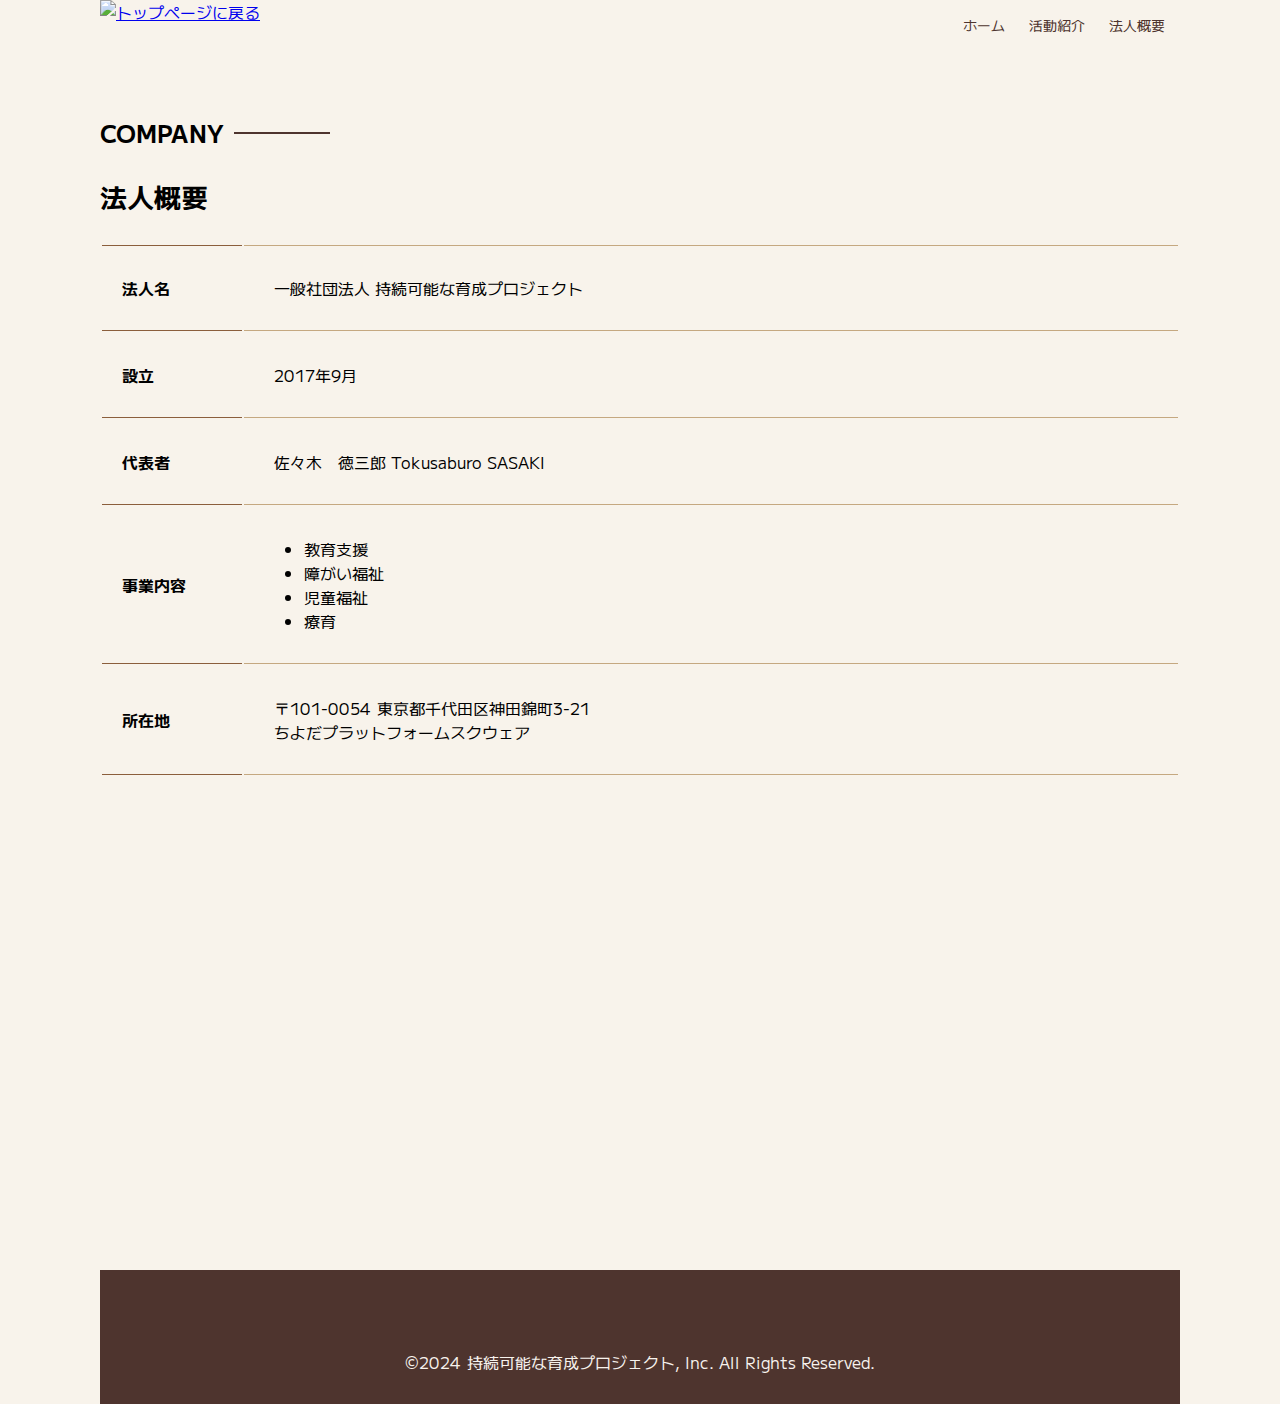
==== aboutus.html @ c6f6f112 "活動紹介更新" ====
<!DOCTYPE html>
<html>

<head>
    <title>持続可能な育成プロジェクト</title>
    <meta charset="utf-8">
    <meta name="description" content="持続可能な育成プロジェクトは。教育支援、障がい福祉、児童福祉。療育を行っている社団法人です。">
    <meta name="viewport" content="width=device-width, initial-scale=1.0">
    <link href="https://fonts.googleapis.com/css2?family=Noto+Sans+JP:wght@400;500&display=swap" rel="stylesheet">
    <link href="https://fonts.googleapis.com/css2?family=M+PLUS+1:wght@400;500;700&display=swap" rel="stylesheet">
    <link rel="stylesheet" href="updated_style.css">
    <link rel="stylesheet" href="https://cdnjs.cloudflare.com/ajax/libs/font-awesome/6.0.0/css/all.min.css">
</head>

<body>
    <!-- ヘッダー -->
    <header>
        <!-- ロゴ -->
        <!--<a href="index.html" id="logo" style="display:block;height:4em;;">持続可能な育成プロジェクト</a>-->
        <a href="index.html" id="logo"><img src="../image/logo2c.png" alt="トップページに戻る"></a>

        <!-- ナビゲーション -->
        <nav id="nav-pc">
            <a href="./">ホーム</a>
            <a href="activity.html">活動紹介</a>
            <a href="aboutus.html">法人概要</a>
        </nav>

        <!-- スマホ用メニューボタン -->
        <!--<img id="menu-sp" src="images/button-menu.png" alt="ナビゲーションを開く"
            onclick="document.getElementById('nav-sp').style.display = 'block'">-->
        <div id="menu-sp" title="ナビゲーションを開く" onclick="document.getElementById('nav-sp').style.display = 'block'">
            <i class="fas fa-bars"></i> <!-- メニューアイコン -->
        </div>

        <!-- スマホ用ナビゲーション -->
        <nav id="nav-sp">
            <img id="close" src="images/button-close.png" alt="ナビゲーションを閉じる"
                onclick="document.getElementById('nav-sp').style.display = 'none'">
            <a id="logo-sp" href="index.html" onclick="document.getElementById('nav-sp').style.display = 'none'"><img
                    src="images/logo-sp.png" alt="トップページに戻る"></a>
            <a class="menu" href="activity.html"
                onclick="document.getElementById('nav-sp').style.display = 'none'">活動紹介</a>
            <a class="menu" href="index.html#aboutus"
                onclick="document.getElementById('nav-sp').style.display = 'none'">法人概要</a>
        </nav>
    </header>
    <main>
        <article>
            <!-- メインビジュアル -->
             <!--
            <section id="main-visual">
                <div id="main-message">
                    <h1>「共働」と「協働」を通し共創を目指す</h1>
                    <p>共に仲間になる想いや関係性、環境「場」があるからこそ協働への行動につながる。</p>
                </div>
                <img src="images/index/index-main2.png" alt="PCの周りに集まる多国籍の仲間たち">
            </section>
            -->
            <!-- COMPANY -->
            <section id="company">
                <h2 class="index-h2">COMPANY</h2>
                <h3>法人概要</h3>
                <table id="company-table">
                    <tr>
                        <th class="tableheader-first">法人名</th>
                        <td class="cell-first">一般社団法人 持続可能な育成プロジェクト</td>
                    </tr>
                    <tr>
                        <th class="tableheader">設立</th>
                        <td class="cell">2017年9月</td>
                    </tr>
                    <tr>
                        <th class="tableheader">代表者</th>
                        <td class="cell">佐々木　徳三郎 Tokusaburo SASAKI</td>
                    </tr>
                    <tr>
                        <th class="tableheader">事業内容</th>
                        <td class="cell">
                            <ul>
                                <li>教育支援</li>
                                <li>障がい福祉</li>
                                <li>児童福祉</li>
                                <li>療育</li>
                            </ul>
                        </td>
                    </tr>                                                            
                    <tr>
                        <th class="tableheader">所在地</th>
                        <td class="cell">〒101-0054 東京都千代田区神田錦町3-21<br>ちよだプラットフォームスクウェア</td>
                    </tr>


                </table>
                <iframe
                    src="https://www.google.com/maps/embed?pb=!1m18!1m12!1m3!1d3240.4152920281535!2d139.75931527600383!3d35.69139672941512!2m3!1f0!2f0!3f0!3m2!1i1024!2i768!4f13.1!3m3!1m2!1s0x60188c0f9c9aaaab%3A0xe1466277d5a9ef04!2z44Gh44KI44Gg44OX44Op44OD44OI44OV44Kp44O844Og44K544Kv44Km44Kn44Ki!5e0!3m2!1sja!2sjp!4v1725043620813!5m2!1sja!2sjp" width="600" height="450" style="border:0;" allowfullscreen="" loading="lazy" referrerpolicy="no-referrer-when-downgrade"
                    style="border:0;" allowfullscreen="" loading="lazy">
                </iframe>
            </section>
        </article>
        <footer>
            <div id="sns-footer">
                <span id="copyright">&copy;2024 持続可能な育成プロジェクト, Inc. All Rights Reserved. </span>
            </div>
        </footer>
    </main>
</body>

</html>
---- updated_style.css ----
/* PC、スマホ共通スタイル */
body {
    font-family: 'M PLUS 1','Noto Sans JP',"Source Sans Pro", "Hiragino Kaku Gothic ProN", Meiryo, Arial,
        sans-serif;    
}

ul, ol {
    margin-left: 0px;
    padding-left: 0px;
}

p {
    font-size: 15px;
}

.arrow-right {
    color: #8B5E3C;
}

#submit {
    margin-top: 50px;
}

#claim {
    margin: 80px 0 10px 0;
}

#claim-message span {
    display: block;
    line-height: 5rem;
    font-size: 2em;
    text-align: center;
}

.more-link {
    position: relative;
    display: inline-block;
    padding-left: 20px; /* アイコンのためのスペースを確保 */
    text-decoration: none;
    color: #000; /* リンクの色 */
}

.more-link::before {
    content: "\f105"; /* Font Awesomeのアイコンコード（例：右矢印） */
    font-family: "Font Awesome 6 Free"; /* Font Awesomeのフォントファミリー */
    font-weight: 900; /* Font Awesomeアイコンのスタイルを指定 */
    position: absolute;
    left: 0;
    top: 50%;
    transform: translateY(-50%); /* 縦方向の中央揃え */
    font-size: 16px; /* アイコンのサイズ */
    color: #000; /* アイコンの色 */
}


/*================
 PC用のスタイル
=================*/
@media screen and (min-width: 768px) {
    /* 横幅設定 */
    body {
        max-width: 1080px;
        min-width: 900px;
        margin: 0 auto 0 auto;
        background-color: #f8f3eb;
    }

    /* ヘッダー */
    header {
        display: flex;
        justify-content: space-between;
    }

    /* ナビゲーションのレイアウト */
    #nav-pc {
        font-size: 14px;
        padding-top: 15px;
        padding-right: 15px;
    }

    /* ナビゲーションのリンクの装飾設定 */
    #nav-pc > a {
        text-decoration: none;
        margin-left: 20px;
    }
    #nav-pc > a:link {
        color: #4E342E;
    }
    #nav-pc > a:visited {
        color: #4E342E;
    }
    #nav-pc > a:hover {
        color: #4E342E;
        text-decoration: underline;
    }
    #nav-pc > a:active {
        color: #4E342E;
    }

    /* スマホ用ナビを非表示 */
    #nav-sp,
    #menu-sp {
        display: none;
    }

    /* メインビジュアル*/
    #main-visual {
        position: relative;
        height: 700px;
    }
    #main-message {
        position: absolute;
        /*background-color: #8B5E3C;*/
        background-color:#EFEFEF;
        /*color: #F7F2ED;*/
        color: #000;
        /*border-radius: 10px;*/
        /*height: 80%;*/
        height: 8rem;
        width: 100%;
        z-index: 11;
        top: 50%;
        left: 50%;
        transform: translate(-50%,-50%);
        opacity: 0.8;
        text-align:center;
        display: flex;
        flex-direction: column;
        justify-content: center;
        align-items: center;
        text-align: center;        
    }
    #main-message > h1 {
        font-size: 45px;
        font-weight: bold;
        margin: 0;
    }

    #main-message > p {
        font-size: 28px;
        margin: 10px 0 0 0;
        padding: 0 20px;
    }

    #main-message span {
        display: block;
        /*line-height: 5rem;*/
        /*font-size: 2em;*/
        font-size: 4em;
        text-align: center;        
        /*font-weight: bold;*/
    }

    #main-visual > img {
        width: 100%;
        height:700px;
        position: absolute;
        top: 0;
        z-index: 10;
        opacity: 0.8;
    }

    /*見出し*/
    h2 {
        margin: 40px 0 0 0;
    }

    h2::after {
        content: url("images/line.png");
        margin-left: 10px;
    }

    h3 {
        font-size: 27px;
    }

    /* 活動紹介 */
    #activity {
        background-color: #EFE5DC;
        margin: 80px 0 80px 0;
        padding: 10px 40px 10px 40px;
    }

    /* 外枠 */
    #activity > div {
        margin-top: 40px;
        display: flex;
    }

    /* 左のカラム */
    #activity-left {
        width: 50%;
        margin-right: 20px;
    }

    /* 右のカラム */
    #activity-right {
        width: 50%;
        margin-left: 20px;
        margin-top: 80px;
    }

    /* 写真＋説明の枠 */
    #activity-left > div {
        position: relative;
        height: 480px;
        margin-right: 20px;
    }
    #activity-right > div {
        position: relative;
        height: 480px;
        margin-left: 20px;
    }

    #activity-top-img {
        justify-content: center; /* 横方向の中央寄せ */
        align-items: center; /* 縦方向の中央寄せ（オプション） */
    }

    #activity-top-img > div > img {
        width: 200px;
    }

    /* 写真*/
    .activity-photo {
        width: 100%;
    }

    /* 説明文の枠 */
    .activity-explain {
        background-color: #F7F2ED;
        position: absolute;
        left: 0;
        top: 280px;
        margin: 0 40px 0 40px;
        padding: 20px;
        box-shadow: 5px 5px 10px rgba(0, 0, 0, 0.05);
    }

    /* 説明文の英語 */
    .activity-explain > span {
        color: #8B5E3C;
        font-weight: bold;
        font-size: 16px;
        margin: 0px;
    }

    /* 説明文の見出し */
    .activity-explain > h3 {
        font-size: 20px;
        margin: 5px 0 5px 0;
    }

    /* 説明文 */
    .activity-explain > p {
        font-size: 14px;
        margin: 0;
    }

    /* もっと見るボタン */
    #activity-more {
        /*margin: 0 auto -42px auto;*/
        justify-content: flex-end; /* コンテナ内の要素を右寄せ */
    }

    /* ABOUT US */
    #aboutus {
        margin: 80px auto 80px auto;
    }

    /* ３つの組織文化と写真を入れる枠 */
    #aboutus > div {
        display: flex;
    }

    /* 写真 */
    .culture-img {
        width: 100%;
        align-self: flex-start;
    }

    .culture-img2 {
        margin-top: 50px;
        width: 100%;
    }

    /* 3つの組織文化の表 */
    .culture-table {
        margin-right: 50px;
    }

    /* 番号 */
    .culture-num {
        font-size: 80px;
        color: #8B5E3C;
        margin: 0 20px 0 0;
    }

    /* 組織文化英語 */
    .culture-en {
        color: #8B5E3C;
        font-weight: bold;
        font-size: 24px;
        display: block;
    }

    /* 組織文化日本語 */
    .culture-jp {
        font-size: 28px;
        font-weight: bold;
    }

    /* 説明文 */
    .culture-description {
        margin: 0;
    }

    /* ビジョン */
    #vision {
        margin: 80px auto 80px auto;
    }

    /* セクション内の外枠*/
    #vision > div {
        width: 100%;
        display: flex;
        justify-content: space-between;
        flex-wrap: wrap;
    }

    /*7つの行動指針の枠*/
    .vision-box {
        width: 300px;
        height: 300px;
        margin-bottom: 30px;
        position: relative;
    }

    .vision-box > img {
        width: 100%;
        height: auto;
        position: absolute;
        top: 0;
        left: 0;
        z-index: 30;
    }

    .vision-box > span {
        position: absolute;
        top: 0;
        left: 0;
        z-index: 31;
        margin-right: 20px;
    }

    .vision-box > span > h4 {
        color: #8B5E3C;
        font-size: 19px;
        margin: 80px 0 0 0;
    }

    .vision-box > span > h4::first-letter {
        font-size: 40px;
    }

    .vision-box > span > h5 {
        font-size: 20px;
        margin: 0 0 0 0;
    }

    .vision-box > span > p {
        margin: 10px 0 0 0;
    }

    /*会社概要*/
    #company {
        margin: 80px auto 80px auto;
    }

    #company-table {
        width: 100%;
    }

    .tableheader {
        text-align: left;
        padding: 20px;
        border-bottom-color: #8B5E3C;
        border-bottom-width: 1px;
        border-bottom-style: solid;
        width: 100px;
    }

    .tableheader-first {
        text-align: left;
        padding: 20px;
        border-bottom-color: #8B5E3C;
        border-bottom-width: 1px;
        border-bottom-style: solid;
        border-top-color: #8B5E3C;
        border-top-width: 1px;
        border-top-style: solid;
        width: 100px;
    }

    .cell {
        padding: 30px;
        border-bottom-color: #C5A880;
        border-bottom-width: 1px;
        border-bottom-style: solid;
    }
    .cell-first {
        padding: 30px;
        border-bottom-color: #C5A880;
        border-bottom-width: 1px;
        border-bottom-style: solid;
        border-top-color: #C5A880;
        border-top-width: 1px;
        border-top-style: solid;
    }
    
    #company-table .cell ul {
        padding-left: 30px;
        margin-top: 0;
        margin-bottom: 0;
    }
    
    #company > iframe {
        width: 100%;
        height: 368px;
        margin-top: 40px;
    }

    /* お問い合わせ */
    #contact {
        margin: 80px auto 80px auto;
    }

    /* 外枠 */
    #contact > form > div {
        display: flex;
        flex-direction: row;
        flex-wrap: wrap;
        padding-bottom: 30px;
    }

    /* 左列　見出し */
    .contact-heading {
        width: 240px;
        align-self: center;
    }
    /* 見出しのラベル */
    .contact-label {
        font-weight: bold;
    }
    /* 必須 */
    .contact-span {
        color: #ce2222;
        margin: 0 0 0 20px;
        font-weight: bold;
    }
    /* テキストボックス */
    .contact-textbox {
        border-top: 0px;
        border-left: 0px;
        border-right: 0px;
        border-bottom-width: 1px;
        border-bottom-color: #707070;
        border-style: solid;
        background-color: #EFE5DC;
        height: 56px;
        width: 400px;
    }

    /* お問い合わせ内容のテキストエリア */
    .contact-textarea {
        border-top: 0px;
        border-left: 0px;
        border-right: 0px;
        border-bottom-width: 1px;
        border-bottom-color: #707070;
        background-color: #EFE5DC;
        width: 400px;
        height: 200px;
    }

    /* 個人情報の取り扱い */
    details {
        width: 700px;
    }
    details > div {
        background-color: #EFE5DC;
        padding: 20px;
    }

    details > div > span {
        font-weight: bold;
    }

    /* フッター */
    footer {
        background-color: #4E342E;
        text-align: center;
        padding: 80px 80px 30px 80px;
    }

    #footer-logo {
        margin-bottom: 30px;
    }

    #footer-link {
        margin-bottom: 50px;
    }
    #footer-link > a {
        text-decoration: none;
        margin: 10px;
    }
    #footer-link > a:link {
        color: #F7F2ED;
    }
    #footer-link > a:visited {
        color: #F7F2ED;
    }
    #footer-link > a:hover {
        color: #F7F2ED;
        text-decoration: underline;
    }
    #footer-link > a:active {
        color: #F7F2ED;
    }

    #sns-footer {
        text-align: center;
        width: 100%;
    }
    #sns-footer > a {
        /*margin-right: 30px;*/
    }

    #copyright {
        color: #F7F2ED;
        /*float: right;*/
    }

    .fivegoals-image-right {
        float: right;
        margin: 20px;
    }

    .fivegoals-image-left {
        float: left;
        margin: 20px;
    }

    .fivegoals-number {
        color: #8B5E3C;
        font-size: 48px;
        font-weight: bold;
        margin: 0;
    }

    .fivegoals-h3 {
        font-size: 28px;
        margin: 0;
    }
    .fivegoals-p {
        margin: 0;
    }

    /* プロダクトページ */
    #activity-main {
        height: 246px;
        width: 100%;
        background-image: url("../image/26089.jpg");
        background-repeat: no-repeat;
        background-size: 130%;
        background-position: left 60%;
    }

    #activity-title {
        /*background-color: #8B5E3C;*/
        /*width: 368px;*/
        color: #F7F2ED;
        /*height: 296px;*/
        /*border-radius: 0 248px 248px 0;*/
        position: relative;
    }
    #activity-title > h1 {
        position: absolute;
        top: 0;
        left: 100px;
        font-size: 55px;
    }

    #activity-title > span {
        position: absolute;
        top: 200px;
        left: 100px;
        font-size: 26px;
    }

    #activity-title > div {
        position: absolute;
        top: 350px;
        left: 100px;
        font-size: 16px;
    }

    /* セクション1 */
    .activity-section1 {
        display: flex;
        align-items: flex-start;
        justify-content: space-between;
        margin: 50px 20px;
    }

    .activity-section1 > div.activity-exp {
        flex: 1;
        margin-left: 20px; /* 画像との間にスペースを確保 */
    }

    .activity-section1 > div > img {
        width: 450px;
        max-width: 100%; /* 画面サイズに応じて画像が収まるように */
        height: auto; /* 画像のアスペクト比を維持 */
        flex-shrink: 0;
    }    
/*    
    .activity-section1 {
        position: relative;
        margin: 50px 20px;
        height: 340px;
    }

    .activity-section1 > img {
        position: absolute;
        top: 0;
        left: 0;
        width: 450px;
        margin: 0 40px 30px 0;
        border-radius: 0 432px 0 0;
    }

    .activity-section1 > div {
        position: absolute;
        top: 0;
        left: 480px;
    }
*/
    /*セクション２*/
/*
    .activity-section2 {
        position: relative;
        margin: 50px 20px;
        height: 340px;
    }
*/
/*
    .activity-section2 > img {
        position: absolute;
        top: 0;
        right: 0;
        width: 450px;
        margin: 0 0 30px 40px;
        border-radius: 432px 0 0 0;
    }
*/
/*
    .activity-section2 > div {
        width: 500px;
        position: absolute;
        top: 0;
        left: 0;
    }
*/
    .activity-section2 {
        display: flex;
        align-items: flex-start;
        justify-content: space-between;
        margin: 50px 20px;
    }

    .activity-section2 > div.activity-exp {
        flex: 1;
        margin-right: 20px; /* 画像との間にスペースを確保 */
    }

    .activity-section2 > div > img {
        width: 450px;
        max-width: 100%; /* 画面サイズに応じて画像が収まるように */
        height: auto; /* 画像のアスペクト比を維持 */
        flex-shrink: 0;
    }
    .activity-h2 {
        color: #8B5E3C;
        font-size: 24px;
        margin: 0;
    }

    .activity-h3 {
        font-size: 28px;
        margin: 0;
    }
    
    .activity-section3 {
        height: 250px;
    }

    .activity-exp {
        align-self: center; 
    }
    .activity-exp > p{
        font-size:18px;
    }

    .polaroid {
        width: 400px; /* ポラロイドの幅 */
        padding: 10px;
        background: white;
        box-shadow: 5px 5px 15px rgba(0,0,0,0.3);
        margin: 20px;
        display: inline-block;
        text-align: center;
        font-family: 'Arial', sans-serif;
    }
    
    .polaroid img {
        width: 100%;
        height: auto;
        display: block;
    }    

    .polaroid-left {
        transform: rotate(-5deg); /* 画像を少し傾ける */
    }

    .polaroid-right {
        transform: rotate(5deg); /* 画像を少し傾ける */
    }    
}

/*====================
 スマートフォン用のスタイル
=====================*/
@media screen and (max-width: 767px) {
    body {
        min-width: 375px;
        margin: 0;
    }

    /* PC用ナビゲーション非表示 */
    #nav-pc {
        display: none;
    }

    /* ハンバーガーメニュー */
    #menu-sp {
        float: right;
        padding: 0 10px 0 0;
        font-size: 24px;
    }

    /* スマホ用ナビゲーションの表示切替*/
    /* 初期状態、レイアウトと非表示設定 */
    #nav-sp {
        background-color: #8B5E3C;
        position: absolute;
        left: 0;
        top: 0;
        height: 100%;
        width: 100%;
        display: none;
        z-index: 100;
    }

    /* ×ボタン */
    #close {
        position: absolute;
        top: 20px;
        right: 20px;
    }
    /* ヘッダー */
    header {
        height: 48px;
    }
    /* ナビゲーションメニュー用ロゴ */
    #logo-sp {
        margin: 80px 0 30px 20px;
    }

    /* ナビゲーションのリンクの装飾設定 */
    #nav-sp > a {
        display: block;
    }

    #nav-sp > a:link {
        color: #F7F2ED;
    }
    #nav-sp > a:visited {
        color: #F7F2ED;
    }
    #nav-sp > a:hover {
        color: #F7F2ED;
        text-decoration: underline;
    }
    #nav-sp > a:active {
        color: #F7F2ED;
    }

    #nav-sp > .menu {
        text-decoration: none;
        display: block;
        margin: 0 20px 0 20px;
        height: 44px;
        font-size: 16px;
        background-image: url("images/arrow.png");
        background-repeat: no-repeat;
        background-position: right top;
    }

    #sns {
        position: absolute;
        bottom: 20px;
        left: 20px;
    }
    #sns > a {
        margin-right: 30px;
    }

    /* メインビジュアル */
    #main-visual {
        position: relative;
        height: 200px;
        width: 100%;
        overflow: hidden;
    }
    #main-visual > div {

        position: absolute;
        top: 20%;
        left: 0;
        
        background-color: #8B5E3C;
        color: white;
        /*border-radius: 0 0 476px 0;*/
        text-align: center;
        height: 120px;
        width: 100%;
        opacity: 0.9;
        z-index: 11;     
    }
    #main-visual > div > h1 {
        font-size: 18px;
        /*margin: 90px 0 0 0;*/
    }

    #main-visual > div > p {
        margin: 0;
    }

    #main-visual > img {
        width: 100%;
        height: 200px
        /*border-radius: 476px 0 0 0;*/
/*
        z-index: 10;
        position: absolute;
        top: 0;
        left: 0;
*/
    }

    /*見出し*/
    h2::after {
        content: url("images/line.png");
        margin-left: 10px;
    }

    h3 {
        font-size: 24px;
        margin: 10px 0 0 0;
    }

    /* ミッション */
    #mission {
        margin: 20px;
    }

    #mission-photo {
        width: 100%;
    }

    #s2dgs {
        width: 100%;
    }

    /* プロダクト */
    #activity {
        background-color: #EFE5DC;
        padding-top: 10px;
    }

    #activity h2 {
        margin-left: 20px;
    }
    /* 外枠 */
    /* 左右のカラム　スマホでは縦並び */
    #activity-left,
    #activity-right {
        margin-right: 20px;
        margin-left: 20px;
    }

    /* 写真＋説明の枠 */
    #activity-left > div,
    #activity-right > div {
        position: relative;
        height: 540px;
    }

    /* 説明文の枠 */
    .activity-explain {
        background-color: #F7F2ED;
        position: absolute;
        left: 0;
        bottom: 50px;
        padding: 20px;
        box-shadow: 5px 5px 10px rgba(0, 0, 0, 0.05);
    }

    .activity-explain > span {
        color: #8B5E3C;
        font-weight: bold;
        font-size: 16px;
        margin: 0px;
    }

    .activity-explain > h3 {
        margin: 10px 0 10px 0;
    }

    /* 写真*/
    .activity-photo {
        width: 100%;
    }

    #activity-more > img {
        margin: 0 0 -42px 20px;
    }

    /* ABOUT US */
    #aboutus {
        margin: 80px 20px 80px 20px;
    }

    #aboutus > div {
        display: flex;
        flex-direction: column;
    }

    .culture-table {
        width: 100%;
        padding-right: 20px;
        order: 2;
    }

    .culture-img {
        width: 100%;
        order: 1;
    }

    .culture-img2 {
        width: 100%;
    }
    .culture-num {
        font-size: 80px;
        color: #8B5E3C;
    }

    .culture-en {
        color: #8B5E3C;
        font-weight: bold;
        font-size: 24px;
        display: block;
    }

    .culture-jp {
        display: block;
    }

    .culture-description {
        margin: 0;
    }

    /* ビジョン */
    #vision {
        margin: 80px 20px 80px 20px;
    }

    .vision-box {
        width: 300px;
        height: 300px;
        margin-bottom: 30px;
        position: relative;
    }

    .vision-box > img {
        width: 100%;
        height: auto;
        position: absolute;
        top: 0;
        left: 0;
        z-index: 30;
    }

    .vision-box > span {
        position: absolute;
        top: 0;
        left: 0;
        z-index: 31;
        margin-right: 20px;
    }

    .vision-box > span > h4 {
        color: #8B5E3C;
        font-size: 19px;
        margin: 60px 0 0 0;
    }

    .vision-box > span > h5 {
        font-size: 20px;
        margin: 0 0 0 0;
    }
    .vision-box > span > p {
        margin: 10px 0 0 0;
    }

    /*会社概要*/
    #company {
        margin: 0 20px 0 20px;
    }

    #company > h3 {
        margin-bottom: 20px;
    }

    #company-table {
        width: 100%;
    }

    .tableheader-first {
        text-align: left;
        padding: 20px;
        border-bottom-color: #8B5E3C;
        border-bottom-width: 1px;
        border-bottom-style: solid;
        border-top-color: #8B5E3C;
        border-top-width: 1px;
        border-top-style: solid;
        width: 50px;
    }
    .tableheader {
        text-align: left;
        padding: 20px;
        border-bottom-color: #8B5E3C;
        border-bottom-width: 1px;
        border-bottom-style: solid;
        width: 50px;
    }

    .cell-first {
        padding: 20px;
        border-bottom-color: #C5A880;
        border-bottom-width: 1px;
        border-bottom-style: solid;
        border-top-color: #C5A880;
        border-top-width: 1px;
        border-top-style: solid;
    }
    .cell {
        padding: 20px;
        border-bottom-color: #C5A880;
        border-bottom-width: 1px;
        border-bottom-style: solid;
    }

    #company > iframe {
        width: 100%;
        height: 240px;
        margin: 40px 0 0 0;
    }

    /* お問い合わせ */
    #contact {
        margin: 80px 20px 80px 20px;
    }

    #contact > h3 {
        margin-bottom: 20px;
    }

    #contact > form > div {
        margin-bottom: 20px;
    }

    .contact-heading {
        margin-bottom: 20px;
    }

    /* ラベル */
    .contact-label {
        font-weight: bold;
    }

    /* 必須 */
    .contact-span {
        color: #ce2222;
        margin: 0 0 0 20px;
        font-weight: bold;
    }

    .contact-textbox {
        height: 56px;
        border-top: 0px;
        border-left: 0px;
        border-right: 0px;
        background-color: #EFE5DC;
        border-bottom-width: 1px;
        border-bottom-color: #707070;
        border-style: solid;
        min-width: 300px;
        width: 100%;
    }

    .contact-textarea {
        height: 150px;
        border-top: 0px;
        border-left: 0px;
        border-right: 0px;
        background-color: #EFE5DC;
        width: 100%;
    }

    .radiobutton {
        margin-bottom: 20px;
    }

    /* .radiobutton + label::after {
        content: "\A";
        white-space: pre;
    } */

    /* フッター */
    footer {
        background-color: #4E342E;
        padding: 30px 20px 50px 20px;
    }

    #footer-logo {
        margin-bottom: 30px;
    }

    #footer-link {
        margin-bottom: 50px;
    }
    #footer-link > a {
        text-decoration: none;
        margin: 0 20px 30px 0;
        display: block;

        background-image: url("images/arrow.png");
        background-repeat: no-repeat;
        background-position: right top;
    }
    #footer-link > a:link {
        color: #F7F2ED;
    }
    #footer-link > a:visited {
        color: #F7F2ED;
    }
    #footer-link > a:hover {
        color: #F7F2ED;
        text-decoration: underline;
    }
    #footer-link > a:active {
        color: #F7F2ED;
    }

    #sns-footer > a {
        margin-right: 30px;
    }
    #copyright {
        font-size: 12px;
        display: block;
        margin-top: 30px;
        color: #F7F2ED;
    }

    #s2dgs-image {
        width: 100%;
    }
    .fivegoals-image-right {
        margin: 20px auto 20px auto;
        display: block;
    }

    .fivegoals-image-left {
        margin: 20px auto 20px auto;
        display: block;
    }

    .fivegoals-number {
        color: #8B5E3C;
        font-size: 48px;
        margin: 0;
    }

    .fivegoals-h3 {
        font-size: 28px;
        margin: 0;
    }
    .fivegoals-p {
        margin: 0;
    }

    /* プロダクトページ */
    #activity-main {
        height: 206px;
        width: 100%;
        background-image: url("../image/26089.jpg");
        background-repeat: no-repeat;
        background-position-y: center;
        background-size: cover;
    }

    #activity-title {
        /*background-color: #8B5E3C;*/
        width: 100%;
        color: #F7F2ED;
        height: 206px;
        /*border-radius: 0 248px 248px 0;*/
        position: relative;
    }
    #activity-title > h1 {
        position: absolute;
        top: 0;
        left: 20px;
        font-size: 40px;
    }

    #activity-title > span {
        position: absolute;
        top: 110px;
        left: 20px;
        font-size: 18px;
    }

    #activity-title > div {
        position: absolute;
        top: 180px;
        left: 20px;
        font-size: 13px;
    }

    .activity-section1 {
        margin: 20px;
    }

    .activity-section1 > div > img {
        width: 100%;
        /*border-radius: 0 300px 0 0;*/
    }

    .activity-section1 > div.activity-exp {
    }

    .activity-section2 {
        margin: 20px;

        display: flex;
        flex-direction: column;
    }

    .activity-section2 > div > img {
        order: 1;
        width: 100%;
        /*border-radius: 300px 0 0 0;*/
    }

    .activity-section2 > div.activity-exp {
        order: 2;
    }

    .activity-h2 {
        color: #8B5E3C;
        font-size: 24px;
        /* width: 250px; */
        margin: 0;
    }

    .activity-h3 {
        font-size: 28px;
        margin: 0;
    }

    #sns-footer {
        text-align: center;
        width: 100%;
    }

}
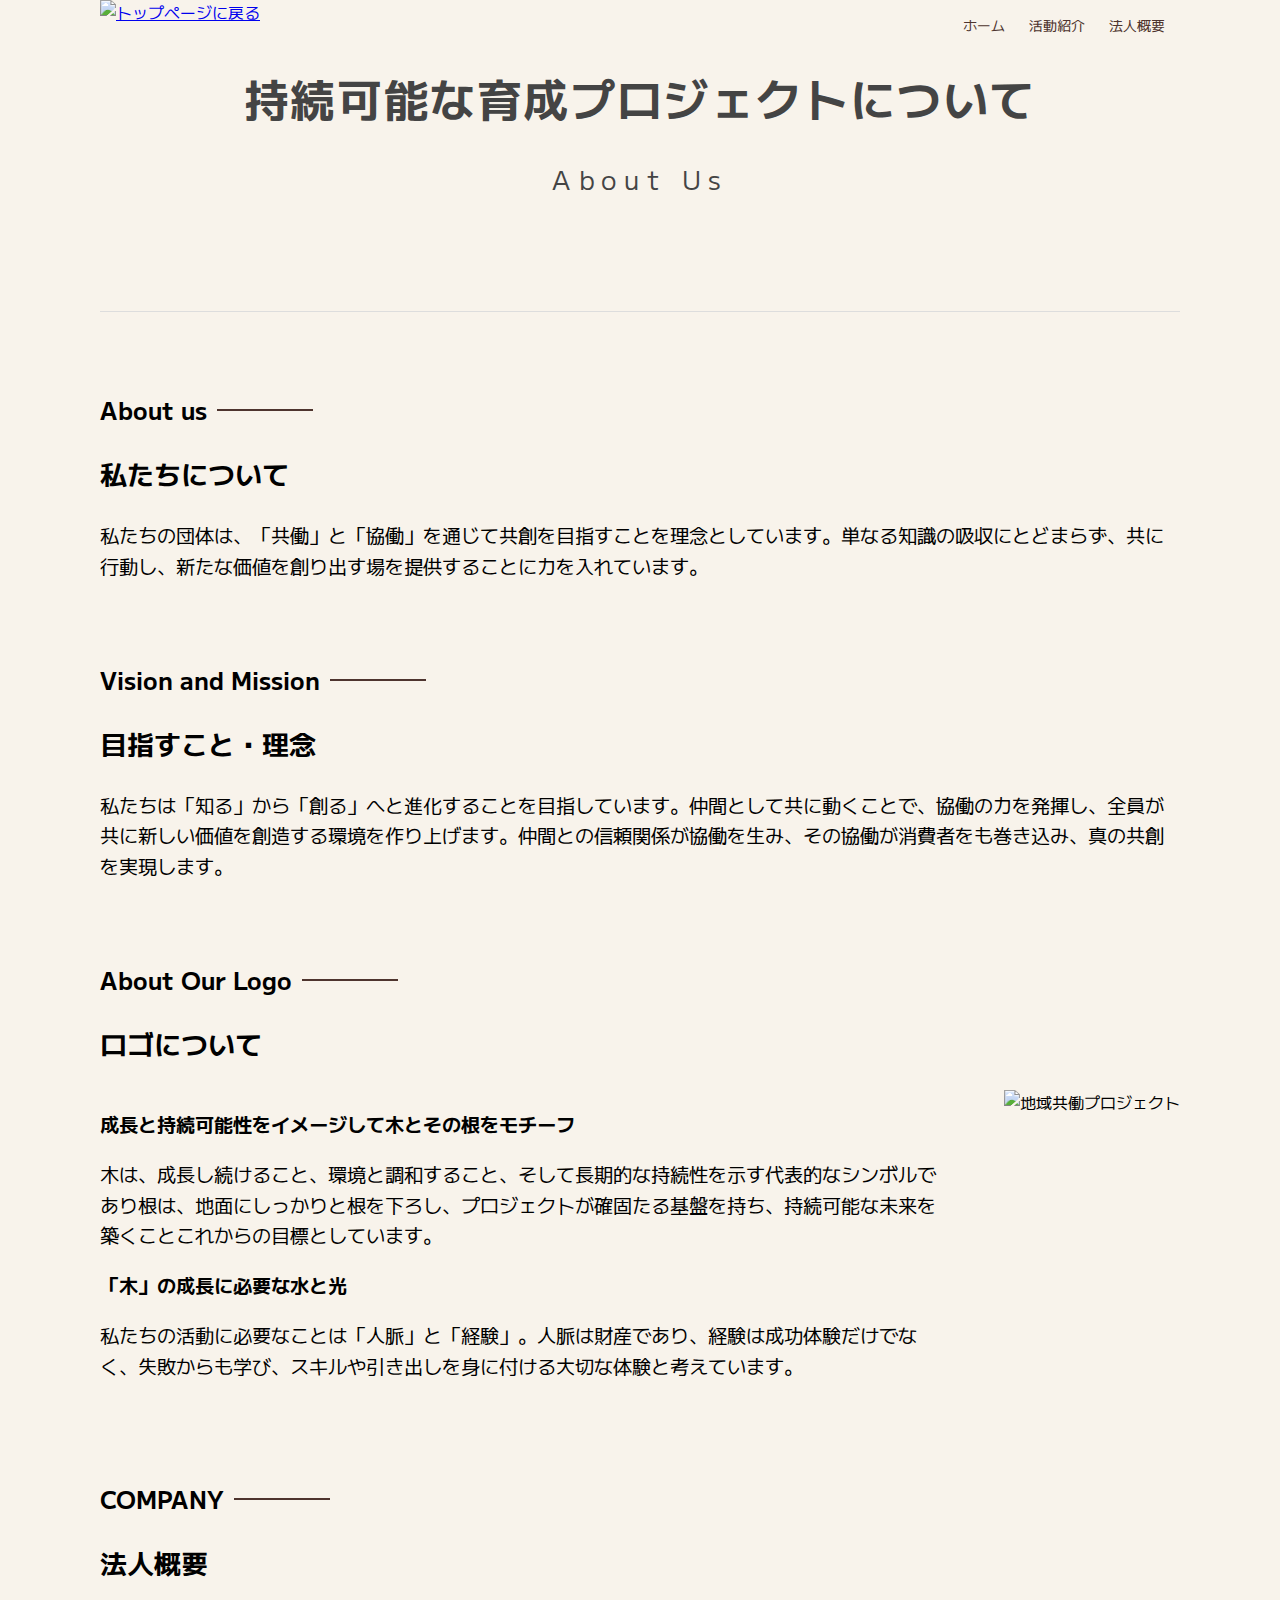
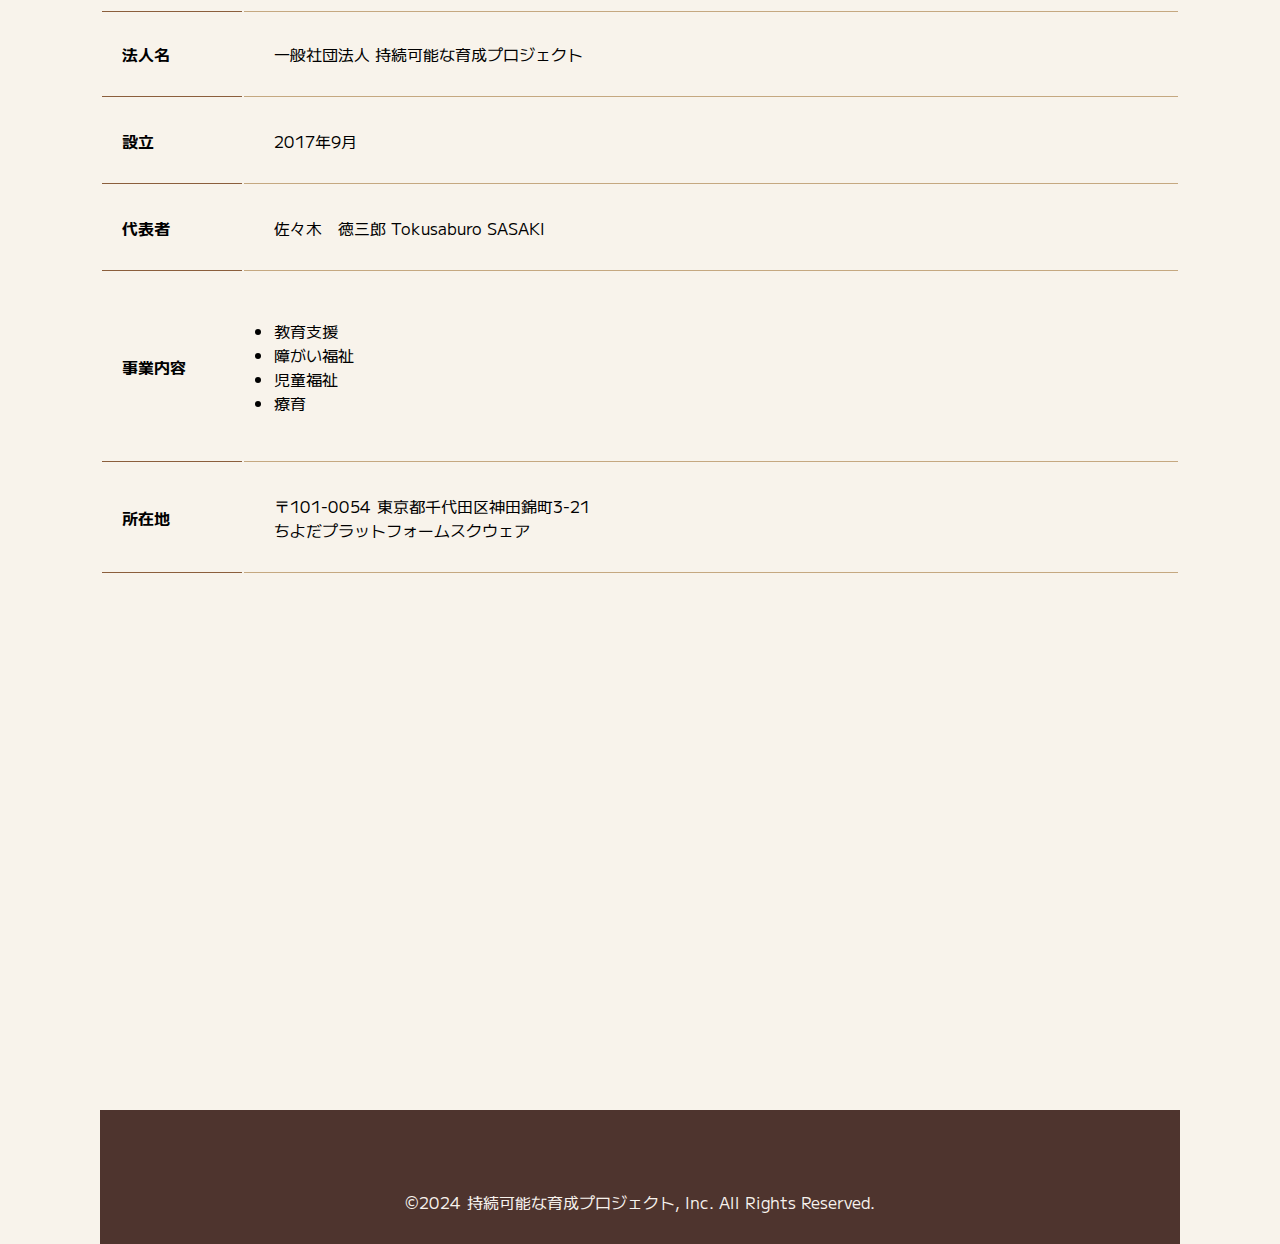
==== commit 690c24db: "9/14 昼作業分" ====
--- a/aboutus.html
+++ b/aboutus.html
@@ -8,7 +8,7 @@
     <meta name="viewport" content="width=device-width, initial-scale=1.0">
     <link href="https://fonts.googleapis.com/css2?family=Noto+Sans+JP:wght@400;500&display=swap" rel="stylesheet">
     <link href="https://fonts.googleapis.com/css2?family=M+PLUS+1:wght@400;500;700&display=swap" rel="stylesheet">
-    <link rel="stylesheet" href="updated_style.css">
+    <link rel="stylesheet" href="aboutus.css">
     <link rel="stylesheet" href="https://cdnjs.cloudflare.com/ajax/libs/font-awesome/6.0.0/css/all.min.css">
 </head>
 
@@ -58,6 +58,44 @@
             </section>
             -->
             <!-- COMPANY -->
+            <section id="section-top">
+                <div id="section-top-title">
+                    <h1>持続可能な育成プロジェクトについて</h1>
+                    <span>About Us</span>
+                    <!--<span>プロダクト</span>-->
+                    <!--<div>TOP > 活動紹介</div>-->
+                </div>
+            </section> 
+            <section id="aboutus">
+                <h2 class="index-h2">About us</h2>
+                <h3>私たちについて</h3>
+                <div class="aboutus-contents">
+                    <p>私たちの団体は、「共働」と「協働」を通じて共創を目指すことを理念としています。単なる知識の吸収にとどまらず、共に行動し、新たな価値を創り出す場を提供することに力を入れています。</p>
+                </div>
+            </section>
+            <section id="vision-mission">
+                <h2 class="index-h2">Vision and Mission</h2>
+                <h3>目指すこと・理念</h3>     
+                <div class="aboutus-contents">
+                    <p>私たちは「知る」から「創る」へと進化することを目指しています。仲間として共に動くことで、協働の力を発揮し、全員が共に新しい価値を創造する環境を作り上げます。仲間との信頼関係が協働を生み、その協働が消費者をも巻き込み、真の共創を実現します。</p>
+                </div>           
+            </section>
+            <section id="aboutlogo">
+                <h2 class="index-h2">About Our Logo</h2>
+                <h3>ロゴについて</h3>     
+                <div class="aboutus-contents aboutlogo-content">
+                    <div class="aboutlogo-exp aboutus-contents">
+                        <p class="aboutlogo-exp-lead">成長と持続可能性をイメージして木とその根をモチーフ</p>
+                        <p>木は、成長し続けること、環境と調和すること、そして長期的な持続性を示す代表的なシンボルであり根は、地面にしっかりと根を下ろし、プロジェクトが確固たる基盤を持ち、持続可能な未来を築くことこれからの目標としています。</p>
+                        <p class="aboutlogo-exp-lead">「木」の成長に必要な水と光</p>
+                        <p>私たちの活動に必要なことは「人脈」と「経験」。人脈は財産であり、経験は成功体験だけでなく、失敗からも学び、スキルや引き出しを身に付ける大切な体験と考えています。</p>
+                    </div>
+                    <div class="">
+                        <img src="../image/26717.jpg" alt="地域共働プロジェクト">
+                    </div>                    
+                </div>           
+            </section>
+
             <section id="company">
                 <h2 class="index-h2">COMPANY</h2>
                 <h3>法人概要</h3>
--- a/aboutus.css
+++ b/aboutus.css
@@ -0,0 +1,1156 @@
+/* PC、スマホ共通スタイル */
+body {
+    font-family: 'M PLUS 1','Noto Sans JP',"Source Sans Pro", "Hiragino Kaku Gothic ProN", Meiryo, Arial,
+        sans-serif;    
+}
+
+ul, ol {
+    margin-left: 0px;
+    padding-left: 0px;
+}
+
+p {
+    font-size: 15px;
+}
+
+.arrow-right {
+    color: #8B5E3C;
+}
+
+#submit {
+    margin-top: 50px;
+}
+
+.more-link {
+    position: relative;
+    display: inline-block;
+    padding-left: 20px; /* アイコンのためのスペースを確保 */
+    text-decoration: none;
+    color: #000; /* リンクの色 */
+}
+
+.more-link::before {
+    content: "\f105"; /* Font Awesomeのアイコンコード（例：右矢印） */
+    font-family: "Font Awesome 6 Free"; /* Font Awesomeのフォントファミリー */
+    font-weight: 900; /* Font Awesomeアイコンのスタイルを指定 */
+    position: absolute;
+    left: 0;
+    top: 50%;
+    transform: translateY(-50%); /* 縦方向の中央揃え */
+    font-size: 16px; /* アイコンのサイズ */
+    color: #000; /* アイコンの色 */
+}
+
+.lead_on_bg {
+    color:#5D4037;
+}
+
+/*================
+ PC用のスタイル
+=================*/
+@media screen and (min-width: 768px) {
+    /* 横幅設定 */
+    body {
+        max-width: 1080px;
+        min-width: 900px;
+        margin: 0 auto 0 auto;
+        background-color: #f8f3eb;
+    }
+
+    /* ヘッダー */
+    header {
+        display: flex;
+        justify-content: space-between;
+    }
+
+    /* ナビゲーションのレイアウト */
+    #nav-pc {
+        font-size: 14px;
+        padding-top: 15px;
+        padding-right: 15px;
+    }
+
+    /* ナビゲーションのリンクの装飾設定 */
+    #nav-pc > a {
+        text-decoration: none;
+        margin-left: 20px;
+    }
+    #nav-pc > a:link {
+        color: #4E342E;
+    }
+    #nav-pc > a:visited {
+        color: #4E342E;
+    }
+    #nav-pc > a:hover {
+        color: #4E342E;
+        text-decoration: underline;
+    }
+    #nav-pc > a:active {
+        color: #4E342E;
+    }
+
+    /* スマホ用ナビを非表示 */
+    #nav-sp,
+    #menu-sp {
+        display: none;
+    }
+
+    /* メインビジュアル*/
+    #main-visual {
+        position: relative;
+        height: 700px;
+    }
+    #main-message {
+        position: absolute;
+        /*background-color: #8B5E3C;*/
+        background-color:#EFEFEF;
+        /*color: #F7F2ED;*/
+        color: #000;
+        /*border-radius: 10px;*/
+        /*height: 80%;*/
+        height: 8rem;
+        width: 100%;
+        z-index: 11;
+        top: 50%;
+        left: 50%;
+        transform: translate(-50%,-50%);
+        opacity: 0.8;
+        text-align:center;
+        display: flex;
+        flex-direction: column;
+        justify-content: center;
+        align-items: center;
+        text-align: center;        
+    }
+    #main-message > h1 {
+        font-size: 45px;
+        font-weight: bold;
+        margin: 0;
+    }
+
+    #main-message > p {
+        font-size: 28px;
+        margin: 10px 0 0 0;
+        padding: 0 20px;
+    }
+
+    #main-message span {
+        display: block;
+        /*line-height: 5rem;*/
+        /*font-size: 2em;*/
+        font-size: 4em;
+        text-align: center;        
+        /*font-weight: bold;*/
+    }
+
+    #main-visual > img {
+        width: 100%;
+        height:700px;
+        position: absolute;
+        top: 0;
+        z-index: 10;
+        opacity: 0.8;
+    }
+
+    /*見出し*/
+    h2 {
+        margin: 40px 0 0 0;
+    }
+
+    h2::after {
+        content: url("images/line.png");
+        margin-left: 10px;
+    }
+
+    h3 {
+        font-size: 27px;
+    }
+
+
+    /* ABOUT US */
+    #aboutus,#vision-mission,#aboutlogo {
+        margin: 80px auto;
+    }
+
+
+ 
+
+    /*会社概要*/
+    #company {
+        margin: 80px auto 80px auto;
+    }
+
+    #company-table {
+        width: 100%;
+    }
+
+    .tableheader {
+        text-align: left;
+        padding: 20px;
+        border-bottom-color: #8B5E3C;
+        border-bottom-width: 1px;
+        border-bottom-style: solid;
+        width: 100px;
+    }
+
+    .tableheader-first {
+        text-align: left;
+        padding: 20px;
+        border-bottom-color: #8B5E3C;
+        border-bottom-width: 1px;
+        border-bottom-style: solid;
+        border-top-color: #8B5E3C;
+        border-top-width: 1px;
+        border-top-style: solid;
+        width: 100px;
+    }
+
+    .cell {
+        padding: 30px;
+        border-bottom-color: #C5A880;
+        border-bottom-width: 1px;
+        border-bottom-style: solid;
+    }
+    .cell-first {
+        padding: 30px;
+        border-bottom-color: #C5A880;
+        border-bottom-width: 1px;
+        border-bottom-style: solid;
+        border-top-color: #C5A880;
+        border-top-width: 1px;
+        border-top-style: solid;
+    }
+
+
+
+    /* フッター */
+    footer {
+        background-color: #4E342E;
+        text-align: center;
+        padding: 80px 80px 30px 80px;
+    }
+
+    #footer-logo {
+        margin-bottom: 30px;
+    }
+
+    #footer-link {
+        margin-bottom: 50px;
+    }
+    #footer-link > a {
+        text-decoration: none;
+        margin: 10px;
+    }
+    #footer-link > a:link {
+        color: #F7F2ED;
+    }
+    #footer-link > a:visited {
+        color: #F7F2ED;
+    }
+    #footer-link > a:hover {
+        color: #F7F2ED;
+        text-decoration: underline;
+    }
+    #footer-link > a:active {
+        color: #F7F2ED;
+    }
+
+    #sns-footer {
+        text-align: center;
+        width: 100%;
+    }
+    #sns-footer > a {
+        /*margin-right: 30px;*/
+    }
+
+    #copyright {
+        color: #F7F2ED;
+        /*float: right;*/
+    }
+
+    .fivegoals-image-right {
+        float: right;
+        margin: 20px;
+    }
+
+    .fivegoals-image-left {
+        float: left;
+        margin: 20px;
+    }
+
+    .fivegoals-number {
+        color: #8B5E3C;
+        font-size: 48px;
+        font-weight: bold;
+        margin: 0;
+    }
+
+    .fivegoals-h3 {
+        font-size: 28px;
+        margin: 0;
+    }
+    .fivegoals-p {
+        margin: 0;
+    }
+
+    /* プロダクトページ */
+    #section-top {
+        height: 246px;
+        width: 100%;
+        /*background-image: url("../image/26089.jpg");
+        background-repeat: no-repeat;
+        background-size: 130%;
+        background-position: left 60%;
+        */
+        text-align: center;
+        border-bottom: 1px solid #ddd;
+    }
+
+    #section-top-title {
+        /*background-color: #8B5E3C;*/
+        /*width: 368px;*/
+        /*color: #F7F2ED;*/
+        color: #444444;
+        /*height: 296px;*/
+        /*border-radius: 0 248px 248px 0;*/
+        position: relative;
+        letter-spacing: 0.1em;
+    }
+    #section-top-title > h1 {
+        /*position: absolute;
+        top: 0;
+        left: 100px;*/
+        font-size: 45px;
+        /*letter-spacing: 01em;*/
+    }
+
+    #section-top-title > span {
+        /*position: absolute;
+        top: 200px;*/
+        /*left: 100px;*/
+        font-size: 26px;
+        letter-spacing: 0.3em;
+    }
+
+    #section-top-title > div {
+        position: absolute;
+        top: 350px;
+        left: 100px;
+        font-size: 16px;
+    }
+
+    .aboutus-contents > p{
+        font-size: 1.2rem;
+        line-height: 1.6;
+    }
+
+    /* タイプ1 */
+    .aboutlogo-content {
+        display: flex;
+        align-items: flex-start;
+        justify-content: space-between;
+    }
+
+    .aboutlogo-content > div.aboutlogo-exp {
+        flex: 1;
+        margin-right: 50px; /* 画像との間にスペースを確保 */     
+    }
+
+    .aboutlogo-content > div > img {
+        width: 350px;
+        max-width: 100%; /* 画面サイズに応じて画像が収まるように */
+        height: auto; /* 画像のアスペクト比を維持 */
+        flex-shrink: 0;
+    }
+    .aboutlogo-content > div.aboutlogo-img-area {
+        width: 550px;
+        max-width: 100%; /* 画面サイズに応じて画像が収まるように */
+        height: auto; /* 画像のアスペクト比を維持 */
+        flex-shrink: 0;
+        position: relative;
+    }
+    .aboutlogo-exp-lead {
+        font-weight:bold;
+    }
+    .activity-img2{
+        position: relative;
+        width: 600px; /* コンテナの幅を画像に合わせて調整 */
+        height: 200px; /* コンテナの高さを画像に合わせて調整 */        
+    }
+    .activity-img2 > img{
+        /*position: absolute;*/
+        width: auto;
+        height: 200px;
+    }
+    #img-kids-cafe-01 {
+        width:200px;
+
+    }
+    #img-kids-cafe-02 {
+        height:200px;
+        width:200px;
+        object-fit: cover;
+    }
+   /* タイプ2 */
+   .activity-type2 {
+        display: flex;
+        align-items: flex-start;
+        justify-content: space-between;
+
+    }
+    .activity-backcolor > .activity-type2 {
+        padding: 2rem 0;
+    }
+    .activity-type2 > div.activity-exp {
+        flex: 1;
+        margin-left: 50px; /* 画像との間にスペースを確保 */
+    }
+
+    .activity-type2 > div > img {
+        width: 450px;
+        max-width: 100%; /* 画面サイズに応じて画像が収まるように */
+        height: auto; /* 画像のアスペクト比を維持 */
+        flex-shrink: 0;
+    }   
+    .activity-type2 > div.activity-img-area {
+        width: 550px;
+        max-width: 100%; /* 画面サイズに応じて画像が収まるように */
+        height: auto; /* 画像のアスペクト比を維持 */
+        flex-shrink: 0;
+        position: relative;
+    }
+    #img-bro-01 {
+        width:200px;
+
+    }
+    #img-bro-02 {
+        height:200px;
+        width:200px;
+        object-fit: cover;
+    }
+    /*タイプ３*/
+    .activity-type3 {
+        padding: 2rem 0;
+    }
+    .activity-type3 > div.activity-img-area {
+        display: flex;
+        align-items: flex-start;
+        justify-content: space-between;
+    }
+    .activity-type3 > div.activity-img-area > div {
+        display: flex1;        
+    }
+    .activity-type3 > div.activity-img3 > div {
+        width:30%;
+    }
+    .activity-type3 > div.activity-img3 > div > img {
+        width: 350px;
+        max-width: 100%; /* 画面サイズに応じて画像が収まるように */
+        height: auto; /* 画像のアスペクト比を維持 */
+        flex-shrink: 0;
+    }
+    
+    .activity-section1 {
+        display: flex;
+        align-items: flex-start;
+        justify-content: space-between;
+
+    }
+    .activity-section1 > div.activity-exp {
+        flex: 1;
+        margin-left: 50px; /* 画像との間にスペースを確保 */
+    }
+
+    .activity-section1 > div > img {
+        width: 450px;
+        max-width: 100%; /* 画面サイズに応じて画像が収まるように */
+        height: auto; /* 画像のアスペクト比を維持 */
+        flex-shrink: 0;
+    }    
+/*    
+    .activity-section1 {
+        position: relative;
+        margin: 50px 20px;
+        height: 340px;
+    }
+
+    .activity-section1 > img {
+        position: absolute;
+        top: 0;
+        left: 0;
+        width: 450px;
+        margin: 0 40px 30px 0;
+        border-radius: 0 432px 0 0;
+    }
+
+    .activity-section1 > div {
+        position: absolute;
+        top: 0;
+        left: 480px;
+    }
+*/
+    /*セクション２*/
+/*
+    .activity-section2 {
+        position: relative;
+        margin: 50px 20px;
+        height: 340px;
+    }
+*/
+/*
+    .activity-section2 > img {
+        position: absolute;
+        top: 0;
+        right: 0;
+        width: 450px;
+        margin: 0 0 30px 40px;
+        border-radius: 432px 0 0 0;
+    }
+*/
+/*
+    .activity-section2 > div {
+        width: 500px;
+        position: absolute;
+        top: 0;
+        left: 0;
+    }
+*/
+    .activity-section2 {
+        display: flex;
+        align-items: flex-start;
+        justify-content: space-between;
+        margin: 50px 20px;
+    }
+
+    .activity-section2 > div.activity-exp {
+        flex: 1;
+        margin-right: 50px; /* 画像との間にスペースを確保 */
+    }
+
+    .activity-section2 > div > img {
+        width: 450px;
+        max-width: 100%; /* 画面サイズに応じて画像が収まるように */
+        height: auto; /* 画像のアスペクト比を維持 */
+        flex-shrink: 0;
+    }
+    
+    .activity-h2 {
+        color: #8B5E3C;
+        font-size: 24px;
+        margin: 0;
+    }
+
+    .activity-h3 {
+        font-size: 28px;
+        margin: 0;
+    }
+    
+    .activity-section3 {
+        height: 250px;
+    }
+
+    .activity-exp {
+        /*align-self: center; */
+    }
+    .activity-exp > p{
+        font-size:1.2rem;
+        line-height: 1.7;
+        color: #111;
+    }
+
+    .polaroid {
+        max-width: 400px; /* ポラロイドの幅 */
+        padding: 10px;
+        background: white;
+        box-shadow: 5px 5px 15px rgba(0,0,0,0.3);
+        margin: 20px;
+        display: inline-block;
+        text-align: center;
+        font-family: 'Arial', sans-serif;
+    }
+    
+    .polaroid img {
+        width: 100%;
+        height: auto;
+        display: block;
+    }    
+
+    .polaroid-left {
+        transform: rotate(-5deg); /* 画像を少し傾ける */
+    }
+
+    .polaroid-right {
+        transform: rotate(5deg); /* 画像を少し傾ける */
+    }    
+}
+
+/*====================
+ スマートフォン用のスタイル
+=====================*/
+@media screen and (max-width: 767px) {
+    body {
+        min-width: 375px;
+        margin: 0;
+    }
+
+    /* PC用ナビゲーション非表示 */
+    #nav-pc {
+        display: none;
+    }
+
+    /* ハンバーガーメニュー */
+    #menu-sp {
+        float: right;
+        padding: 0 10px 0 0;
+        font-size: 24px;
+    }
+
+    /* スマホ用ナビゲーションの表示切替*/
+    /* 初期状態、レイアウトと非表示設定 */
+    #nav-sp {
+        background-color: #8B5E3C;
+        position: absolute;
+        left: 0;
+        top: 0;
+        height: 100%;
+        width: 100%;
+        display: none;
+        z-index: 100;
+    }
+
+    /* ×ボタン */
+    #close {
+        position: absolute;
+        top: 20px;
+        right: 20px;
+    }
+    /* ヘッダー */
+    header {
+        height: 48px;
+    }
+    /* ナビゲーションメニュー用ロゴ */
+    #logo-sp {
+        margin: 80px 0 30px 20px;
+    }
+
+    /* ナビゲーションのリンクの装飾設定 */
+    #nav-sp > a {
+        display: block;
+    }
+
+    #nav-sp > a:link {
+        color: #F7F2ED;
+    }
+    #nav-sp > a:visited {
+        color: #F7F2ED;
+    }
+    #nav-sp > a:hover {
+        color: #F7F2ED;
+        text-decoration: underline;
+    }
+    #nav-sp > a:active {
+        color: #F7F2ED;
+    }
+
+    #nav-sp > .menu {
+        text-decoration: none;
+        display: block;
+        margin: 0 20px 0 20px;
+        height: 44px;
+        font-size: 16px;
+        background-image: url("images/arrow.png");
+        background-repeat: no-repeat;
+        background-position: right top;
+    }
+
+    #sns {
+        position: absolute;
+        bottom: 20px;
+        left: 20px;
+    }
+    #sns > a {
+        margin-right: 30px;
+    }
+
+    /* メインビジュアル */
+    #main-visual {
+        position: relative;
+        height: 200px;
+        width: 100%;
+        overflow: hidden;
+    }
+    #main-visual > div {
+
+        position: absolute;
+        top: 20%;
+        left: 0;
+        
+        background-color: #8B5E3C;
+        color: white;
+        /*border-radius: 0 0 476px 0;*/
+        text-align: center;
+        height: 120px;
+        width: 100%;
+        opacity: 0.9;
+        z-index: 11;     
+    }
+    #main-visual > div > h1 {
+        font-size: 18px;
+        /*margin: 90px 0 0 0;*/
+    }
+
+    #main-visual > div > p {
+        margin: 0;
+    }
+
+    #main-visual > img {
+        width: 100%;
+        height: 200px
+        /*border-radius: 476px 0 0 0;*/
+/*
+        z-index: 10;
+        position: absolute;
+        top: 0;
+        left: 0;
+*/
+    }
+
+    /*見出し*/
+    h2::after {
+        content: url("images/line.png");
+        margin-left: 10px;
+    }
+
+    h3 {
+        font-size: 24px;
+        margin: 10px 0 0 0;
+    }
+
+    /* ミッション */
+    #mission {
+        margin: 20px;
+    }
+
+    #mission-photo {
+        width: 100%;
+    }
+
+    #s2dgs {
+        width: 100%;
+    }
+
+    /* プロダクト */
+    #activity {
+        background-color: #EFE5DC;
+        padding-top: 10px;
+    }
+
+    #activity h2 {
+        margin-left: 20px;
+    }
+    /* 外枠 */
+    /* 左右のカラム　スマホでは縦並び */
+    #activity-left,
+    #activity-right {
+        margin-right: 20px;
+        margin-left: 20px;
+    }
+
+    /* 写真＋説明の枠 */
+    #activity-left > div,
+    #activity-right > div {
+        position: relative;
+        height: 540px;
+    }
+
+    /* 説明文の枠 */
+    .activity-explain {
+        background-color: #F7F2ED;
+        position: absolute;
+        left: 0;
+        bottom: 50px;
+        padding: 20px;
+        box-shadow: 5px 5px 10px rgba(0, 0, 0, 0.05);
+    }
+
+    .activity-explain > span {
+        color: #8B5E3C;
+        font-weight: bold;
+        font-size: 16px;
+        margin: 0px;
+    }
+
+    .activity-explain > h3 {
+        margin: 10px 0 10px 0;
+    }
+
+    /* 写真*/
+    .activity-photo {
+        width: 100%;
+    }
+
+    #activity-more > img {
+        margin: 0 0 -42px 20px;
+    }
+
+    /* ABOUT US */
+    #aboutus {
+        margin: 80px 20px 80px 20px;
+    }
+
+    #aboutus > div {
+        display: flex;
+        flex-direction: column;
+    }
+
+    .culture-table {
+        width: 100%;
+        padding-right: 20px;
+        order: 2;
+    }
+
+    .culture-img {
+        width: 100%;
+        order: 1;
+    }
+
+    .culture-img2 {
+        width: 100%;
+    }
+    .culture-num {
+        font-size: 80px;
+        color: #8B5E3C;
+    }
+
+    .culture-en {
+        color: #8B5E3C;
+        font-weight: bold;
+        font-size: 24px;
+        display: block;
+    }
+
+    .culture-jp {
+        display: block;
+    }
+
+    .culture-description {
+        margin: 0;
+    }
+
+    /* ビジョン */
+    #vision {
+        margin: 80px 20px 80px 20px;
+    }
+
+    .vision-box {
+        width: 300px;
+        height: 300px;
+        margin-bottom: 30px;
+        position: relative;
+    }
+
+    .vision-box > img {
+        width: 100%;
+        height: auto;
+        position: absolute;
+        top: 0;
+        left: 0;
+        z-index: 30;
+    }
+
+    .vision-box > span {
+        position: absolute;
+        top: 0;
+        left: 0;
+        z-index: 31;
+        margin-right: 20px;
+    }
+
+    .vision-box > span > h4 {
+        color: #8B5E3C;
+        font-size: 19px;
+        margin: 60px 0 0 0;
+    }
+
+    .vision-box > span > h5 {
+        font-size: 20px;
+        margin: 0 0 0 0;
+    }
+    .vision-box > span > p {
+        margin: 10px 0 0 0;
+    }
+
+    /*会社概要*/
+    #company {
+        margin: 0 20px 0 20px;
+    }
+
+    #company > h3 {
+        margin-bottom: 20px;
+    }
+
+    #company-table {
+        width: 100%;
+    }
+
+    .tableheader-first {
+        text-align: left;
+        padding: 20px;
+        border-bottom-color: #8B5E3C;
+        border-bottom-width: 1px;
+        border-bottom-style: solid;
+        border-top-color: #8B5E3C;
+        border-top-width: 1px;
+        border-top-style: solid;
+        width: 50px;
+    }
+    .tableheader {
+        text-align: left;
+        padding: 20px;
+        border-bottom-color: #8B5E3C;
+        border-bottom-width: 1px;
+        border-bottom-style: solid;
+        width: 50px;
+    }
+
+    .cell-first {
+        padding: 20px;
+        border-bottom-color: #C5A880;
+        border-bottom-width: 1px;
+        border-bottom-style: solid;
+        border-top-color: #C5A880;
+        border-top-width: 1px;
+        border-top-style: solid;
+    }
+    .cell {
+        padding: 20px;
+        border-bottom-color: #C5A880;
+        border-bottom-width: 1px;
+        border-bottom-style: solid;
+    }
+
+    #company > iframe {
+        width: 100%;
+        height: 240px;
+        margin: 40px 0 0 0;
+    }
+
+    /* お問い合わせ */
+    #contact {
+        margin: 80px 20px 80px 20px;
+    }
+
+    #contact > h3 {
+        margin-bottom: 20px;
+    }
+
+    #contact > form > div {
+        margin-bottom: 20px;
+    }
+
+    .contact-heading {
+        margin-bottom: 20px;
+    }
+
+    /* ラベル */
+    .contact-label {
+        font-weight: bold;
+    }
+
+    /* 必須 */
+    .contact-span {
+        color: #ce2222;
+        margin: 0 0 0 20px;
+        font-weight: bold;
+    }
+
+    .contact-textbox {
+        height: 56px;
+        border-top: 0px;
+        border-left: 0px;
+        border-right: 0px;
+        background-color: #EFE5DC;
+        border-bottom-width: 1px;
+        border-bottom-color: #707070;
+        border-style: solid;
+        min-width: 300px;
+        width: 100%;
+    }
+
+    .contact-textarea {
+        height: 150px;
+        border-top: 0px;
+        border-left: 0px;
+        border-right: 0px;
+        background-color: #EFE5DC;
+        width: 100%;
+    }
+
+    .radiobutton {
+        margin-bottom: 20px;
+    }
+
+    /* .radiobutton + label::after {
+        content: "\A";
+        white-space: pre;
+    } */
+
+    /* フッター */
+    footer {
+        background-color: #4E342E;
+        padding: 30px 20px 50px 20px;
+    }
+
+    #footer-logo {
+        margin-bottom: 30px;
+    }
+
+    #footer-link {
+        margin-bottom: 50px;
+    }
+    #footer-link > a {
+        text-decoration: none;
+        margin: 0 20px 30px 0;
+        display: block;
+
+        background-image: url("images/arrow.png");
+        background-repeat: no-repeat;
+        background-position: right top;
+    }
+    #footer-link > a:link {
+        color: #F7F2ED;
+    }
+    #footer-link > a:visited {
+        color: #F7F2ED;
+    }
+    #footer-link > a:hover {
+        color: #F7F2ED;
+        text-decoration: underline;
+    }
+    #footer-link > a:active {
+        color: #F7F2ED;
+    }
+
+    #sns-footer > a {
+        margin-right: 30px;
+    }
+    #copyright {
+        font-size: 12px;
+        display: block;
+        margin-top: 30px;
+        color: #F7F2ED;
+    }
+
+    #s2dgs-image {
+        width: 100%;
+    }
+    .fivegoals-image-right {
+        margin: 20px auto 20px auto;
+        display: block;
+    }
+
+    .fivegoals-image-left {
+        margin: 20px auto 20px auto;
+        display: block;
+    }
+
+    .fivegoals-number {
+        color: #8B5E3C;
+        font-size: 48px;
+        margin: 0;
+    }
+
+    .fivegoals-h3 {
+        font-size: 28px;
+        margin: 0;
+    }
+    .fivegoals-p {
+        margin: 0;
+    }
+
+    /* プロダクトページ */
+    #activity-main {
+        height: 206px;
+        width: 100%;
+        background-image: url("../image/26089.jpg");
+        background-repeat: no-repeat;
+        background-position-y: center;
+        background-size: cover;
+    }
+
+    #activity-title {
+        /*background-color: #8B5E3C;*/
+        width: 100%;
+        color: #F7F2ED;
+        height: 206px;
+        /*border-radius: 0 248px 248px 0;*/
+        position: relative;
+    }
+    #activity-title > h1 {
+        position: absolute;
+        top: 0;
+        left: 20px;
+        font-size: 40px;
+    }
+
+    #activity-title > span {
+        position: absolute;
+        top: 110px;
+        left: 20px;
+        font-size: 18px;
+    }
+
+    #activity-title > div {
+        position: absolute;
+        top: 180px;
+        left: 20px;
+        font-size: 13px;
+    }
+
+    .activity-section1 {
+        margin: 20px;
+    }
+
+    .activity-section1 > div > img {
+        width: 100%;
+        /*border-radius: 0 300px 0 0;*/
+    }
+
+    .activity-section1 > div.activity-exp {
+    }
+
+    .activity-section2 {
+        margin: 20px;
+
+        display: flex;
+        flex-direction: column;
+    }
+
+    .activity-section2 > div > img {
+        order: 1;
+        width: 100%;
+        /*border-radius: 300px 0 0 0;*/
+    }
+
+    .activity-section2 > div.activity-exp {
+        order: 2;
+    }
+
+    .activity-h2 {
+        color: #8B5E3C;
+        font-size: 24px;
+        /* width: 250px; */
+        margin: 0;
+    }
+
+    .activity-h3 {
+        font-size: 28px;
+        margin: 0;
+    }
+
+    #sns-footer {
+        text-align: center;
+        width: 100%;
+    }
+
+}
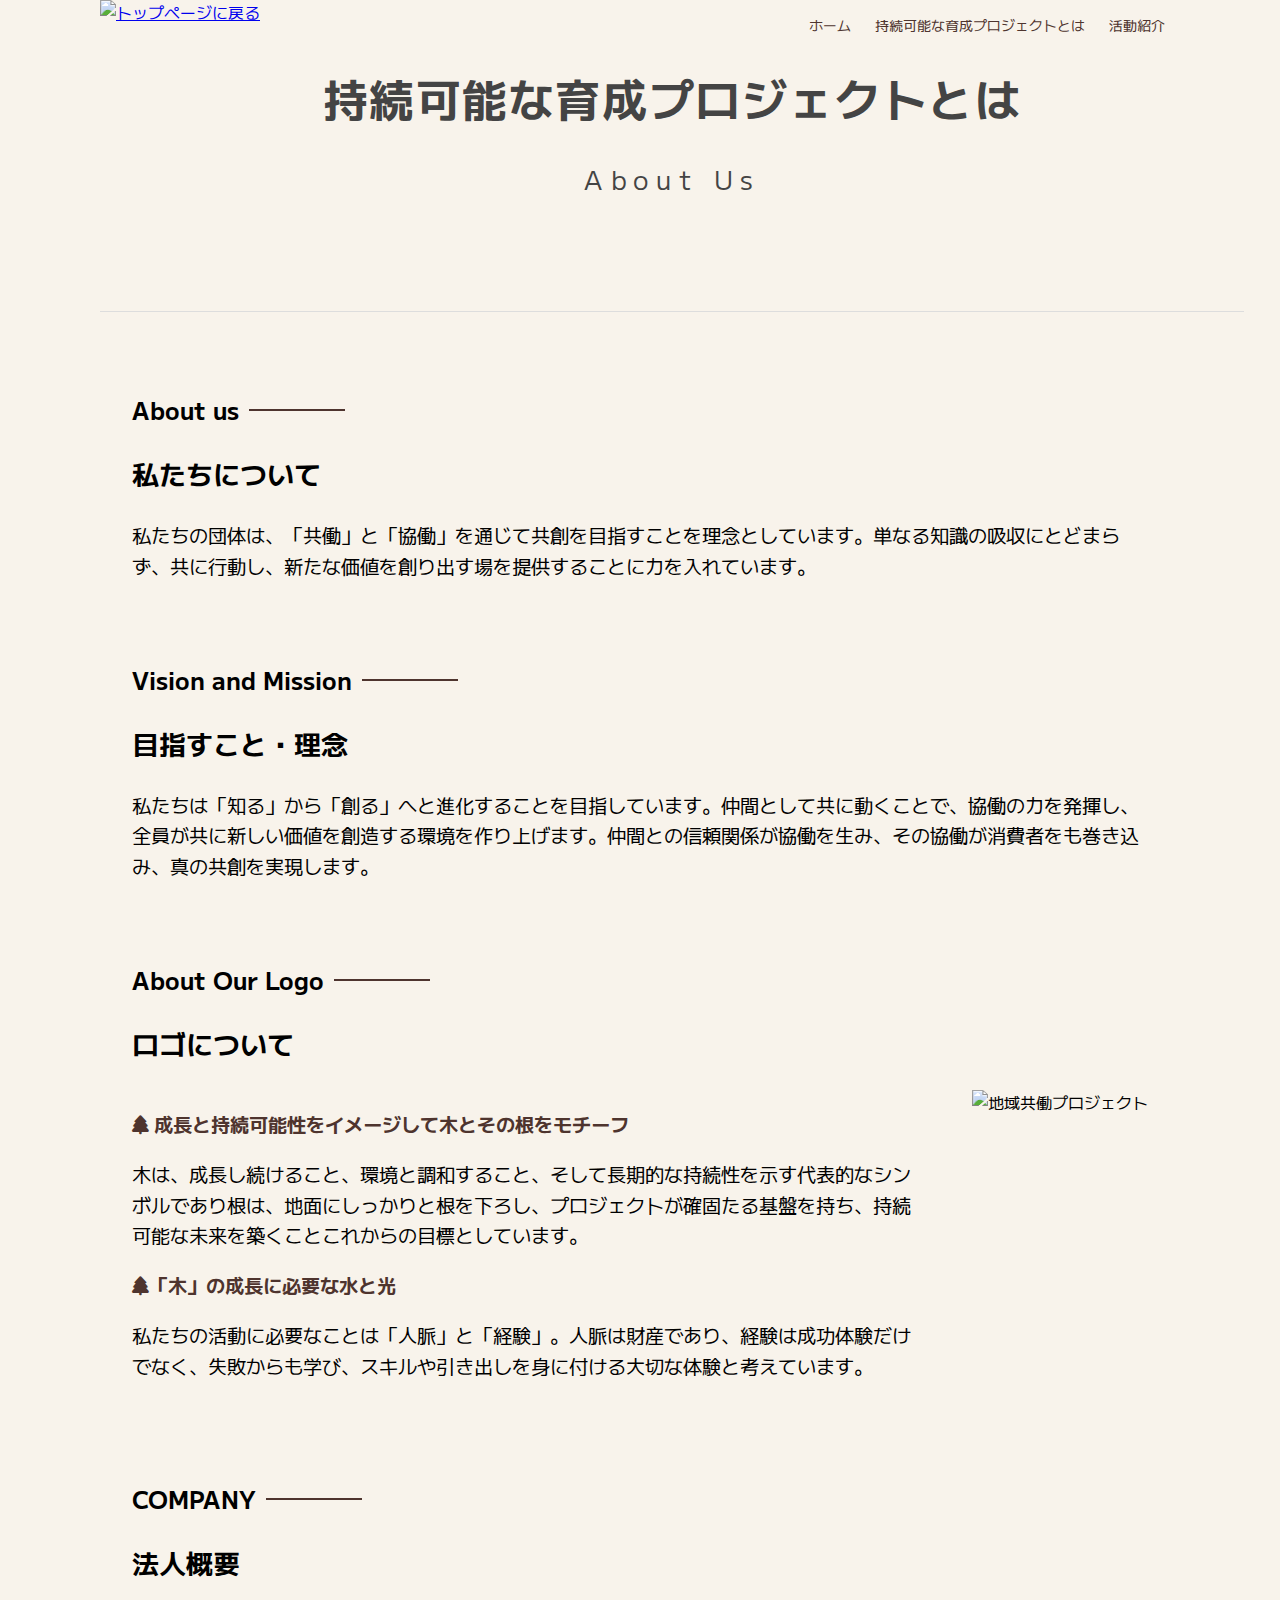
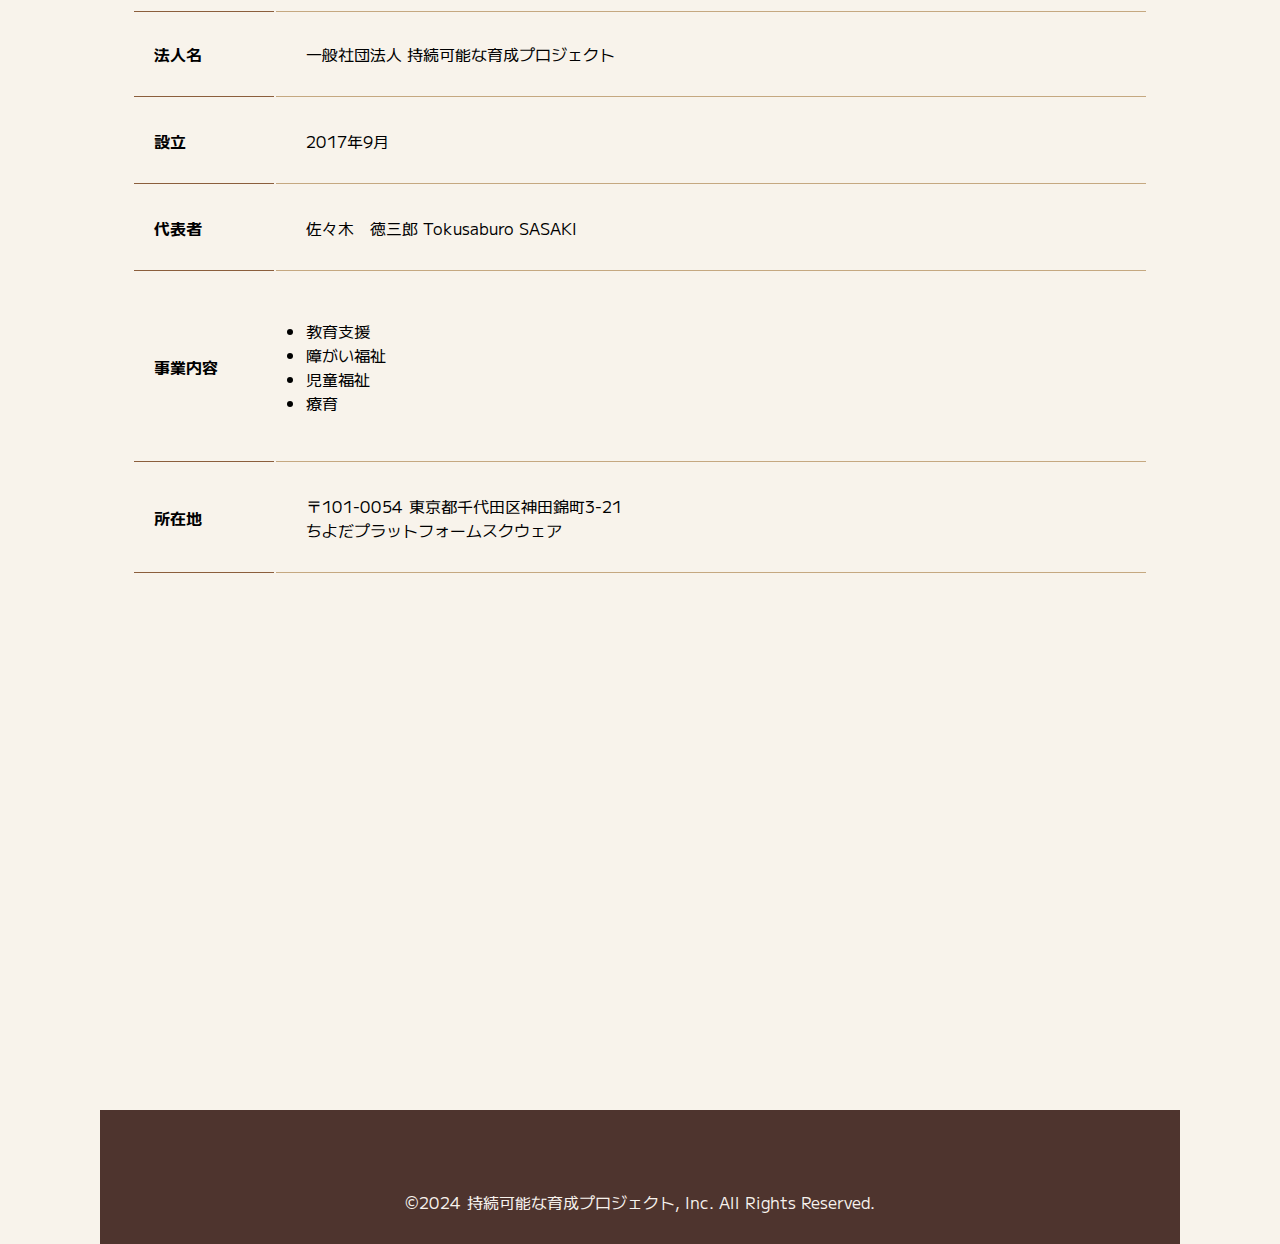
==== commit d69dec2e: "9/16まで作業分" ====
--- a/aboutus.html
+++ b/aboutus.html
@@ -22,8 +22,9 @@
         <!-- ナビゲーション -->
         <nav id="nav-pc">
             <a href="./">ホーム</a>
+            <a href="aboutus.html">持続可能な育成プロジェクトとは</a>
             <a href="activity.html">活動紹介</a>
-            <a href="aboutus.html">法人概要</a>
+            <!--<a href="contact.html">お問い合わせ</a>-->
         </nav>
 
         <!-- スマホ用メニューボタン -->
@@ -60,7 +61,7 @@
             <!-- COMPANY -->
             <section id="section-top">
                 <div id="section-top-title">
-                    <h1>持続可能な育成プロジェクトについて</h1>
+                    <h1>持続可能な育成プロジェクトとは</h1>
                     <span>About Us</span>
                     <!--<span>プロダクト</span>-->
                     <!--<div>TOP > 活動紹介</div>-->
@@ -85,9 +86,9 @@
                 <h3>ロゴについて</h3>     
                 <div class="aboutus-contents aboutlogo-content">
                     <div class="aboutlogo-exp aboutus-contents">
-                        <p class="aboutlogo-exp-lead">成長と持続可能性をイメージして木とその根をモチーフ</p>
+                        <p class="aboutlogo-exp-lead"><i class="fa-solid fa-tree"></i>&nbsp;成長と持続可能性をイメージして木とその根をモチーフ</p>
                         <p>木は、成長し続けること、環境と調和すること、そして長期的な持続性を示す代表的なシンボルであり根は、地面にしっかりと根を下ろし、プロジェクトが確固たる基盤を持ち、持続可能な未来を築くことこれからの目標としています。</p>
-                        <p class="aboutlogo-exp-lead">「木」の成長に必要な水と光</p>
+                        <p class="aboutlogo-exp-lead"><i class="fa-solid fa-tree"></i>「木」の成長に必要な水と光</p>
                         <p>私たちの活動に必要なことは「人脈」と「経験」。人脈は財産であり、経験は成功体験だけでなく、失敗からも学び、スキルや引き出しを身に付ける大切な体験と考えています。</p>
                     </div>
                     <div class="">
--- a/aboutus.css
+++ b/aboutus.css
@@ -45,6 +45,10 @@
     color:#5D4037;
 }
 
+section {
+    padding: 0 2rem;
+}
+
 /*================
  PC用のスタイル
 =================*/
@@ -371,6 +375,7 @@
     }
     .aboutlogo-exp-lead {
         font-weight:bold;
+        color:#4E342E;
     }
     .activity-img2{
         position: relative;
